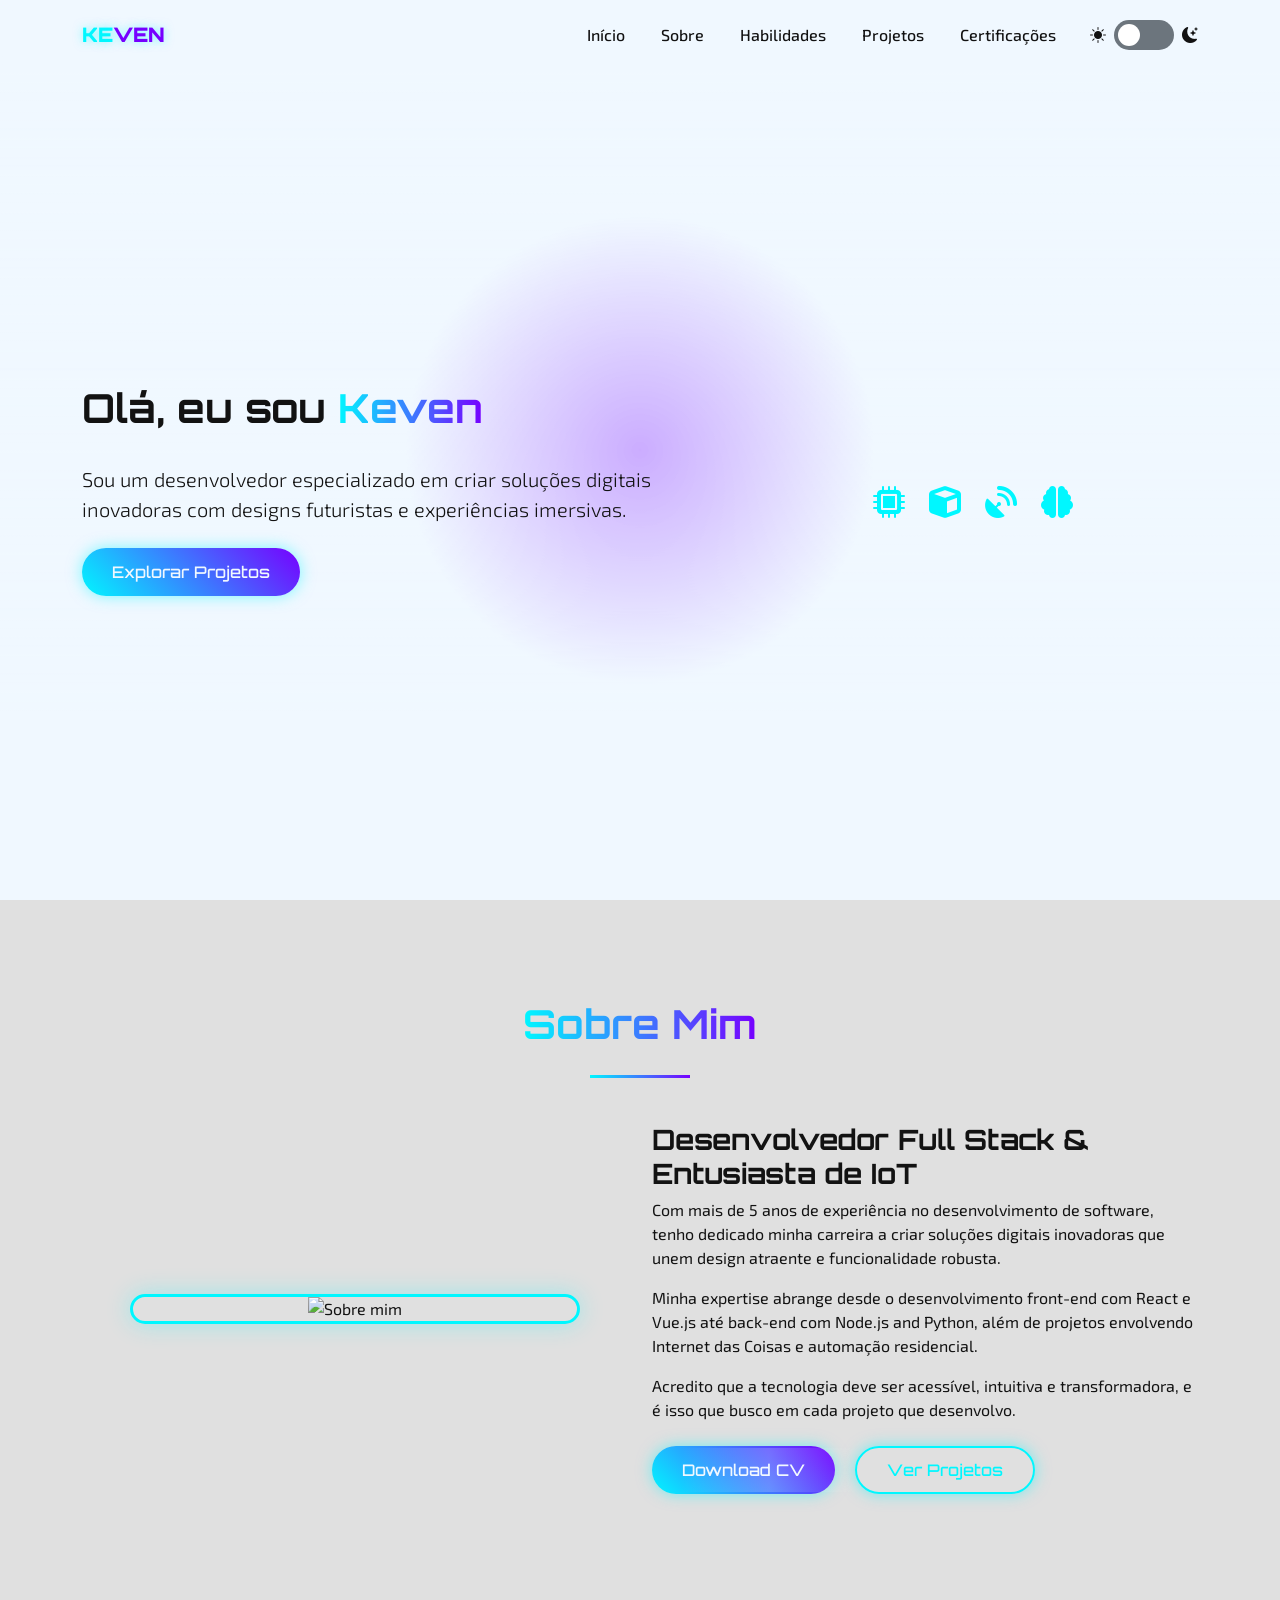
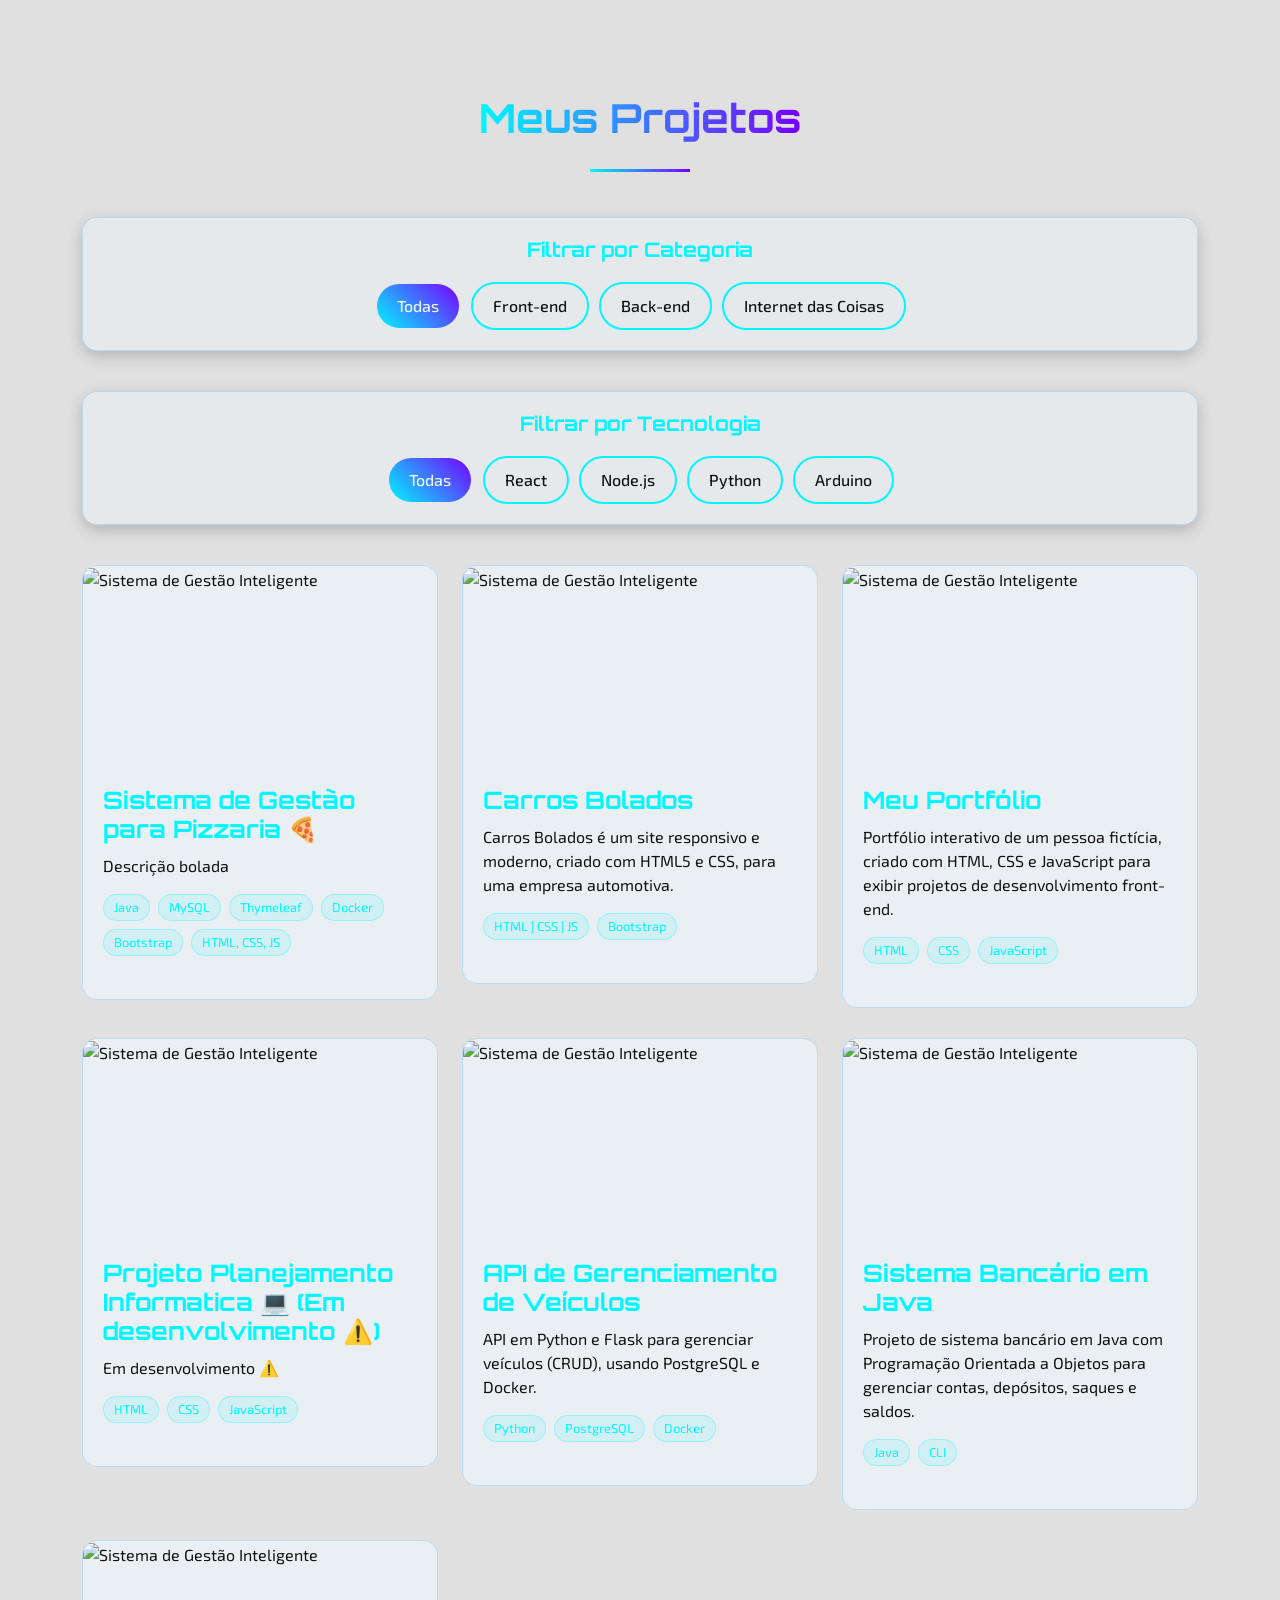
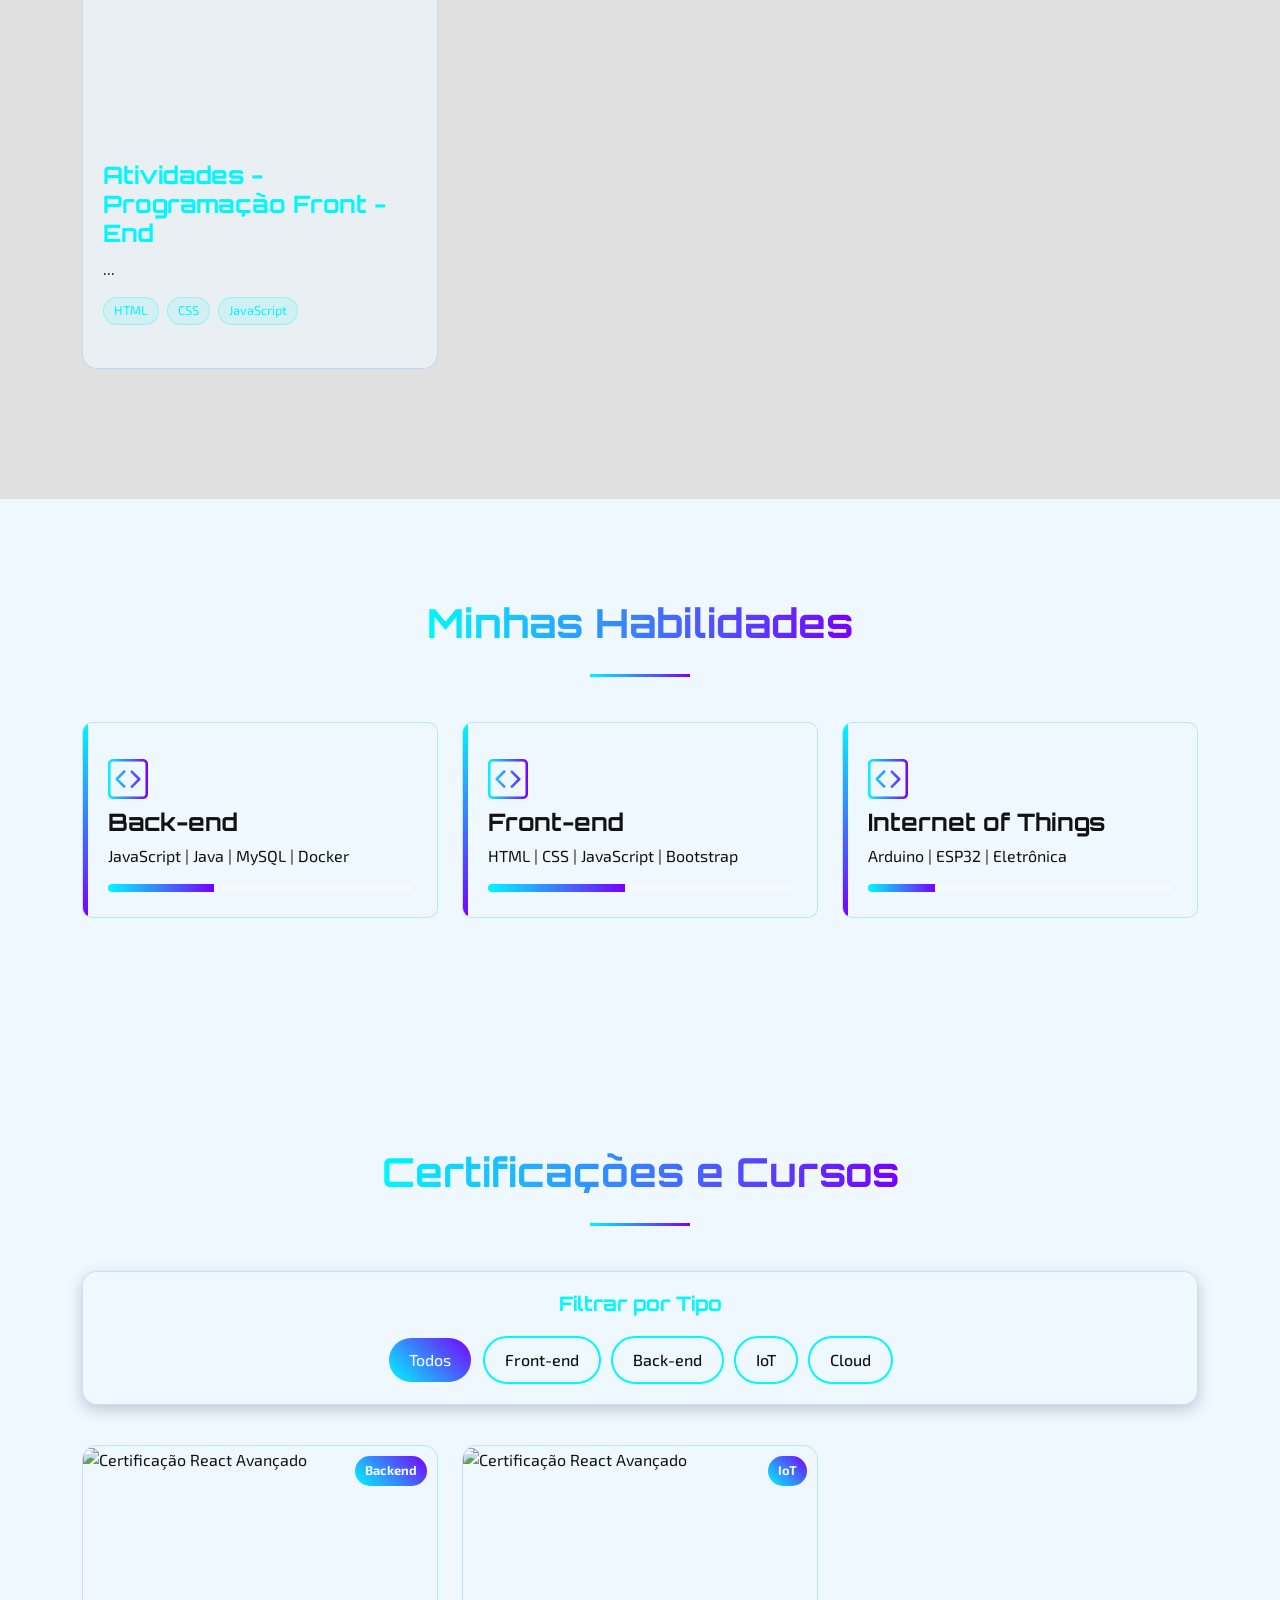
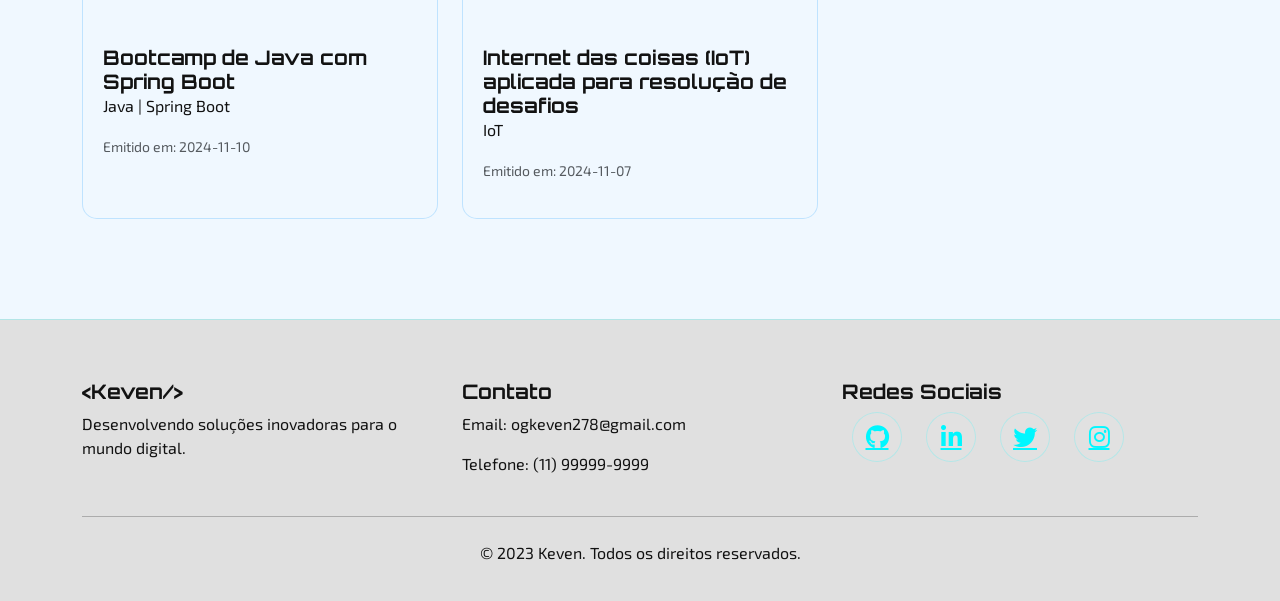
==== pages/index.html @ 788fa449 "feat: primeira versão do portfólio" ====
<!DOCTYPE html>
<html lang="pt-BR">

<head>
    <meta charset="UTF-8">
    <meta name="viewport" content="width=device-width, initial-scale=1.0">
    <title>PORTFÓLIO | Keven</title>
    <link href="https://cdn.jsdelivr.net/npm/bootstrap@5.3.0-alpha1/dist/css/bootstrap.min.css" rel="stylesheet">
    <link rel="stylesheet" href="https://cdn.jsdelivr.net/npm/bootstrap-icons@1.10.0/font/bootstrap-icons.css">
    <link rel="stylesheet" href="https://cdnjs.cloudflare.com/ajax/libs/font-awesome/6.0.0/css/all.min.css">
    <link
        href="https://fonts.googleapis.com/css2?family=Orbitron:wght@400;500;700;900&family=Exo+2:wght@300;400;500;600&display=swap"
        rel="stylesheet">

    <link rel="stylesheet" href="../assets/css/style.css">
</head>

<body data-theme="dark">
    <nav class="navbar navbar-expand-lg navbar-dark fixed-top">
        <div class="container">
            <a class="navbar-brand" href="#">KE<span style="color: var(--secondary)">VEN</span></a>
            <button class="navbar-toggler" type="button" data-bs-toggle="collapse" data-bs-target="#navbarNav"
                aria-controls="navbarNav" aria-expanded="false" aria-label="Toggle navigation">
                <span class="navbar-toggler-icon"></span>
            </button>
            <div class="collapse navbar-collapse" id="navbarNav">
                <ul class="navbar-nav ms-auto">
                    <li class="nav-item">
                        <a class="nav-link" href="#home">Início</a>
                    </li>
                    <li class="nav-item">
                        <a class="nav-link" href="#about">Sobre</a>
                    </li>
                    <li class="nav-item">
                        <a class="nav-link" href="#skills">Habilidades</a>
                    </li>
                    <li class="nav-item">
                        <a class="nav-link" href="#projects">Projetos</a>
                    </li>
                    <li class="nav-item">
                        <a class="nav-link" href="#certifications">Certificações</a>
                    </li>
                </ul>
                <div class="ms-lg-3 mt-3 mt-lg-0 d-flex align-items-center">
                    <span class="me-2"><i class="bi bi-sun-fill"></i></span>
                    <label class="theme-switch">
                        <input type="checkbox" id="theme-toggle">
                        <span class="slider"></span>
                    </label>
                    <span class="ms-2"><i class="bi bi-moon-stars-fill"></i></span>
                </div>
            </div>
        </div>
    </nav>

    <section id="home" class="hero">
        <div class="hero-bg"></div>
        <div id="particles-js"></div>
        <div class="container hero-content">
            <div class="row align-items-center">
                <div class="col-lg-7">
                    <h1 class="fw-bold mb-3">
                        Olá, eu sou
                        <span style="
    background: linear-gradient(to right, var(--primary), var(--secondary));
    -webkit-background-clip: text; /* Chrome, Safari */
    -webkit-text-fill-color: transparent; /* Chrome, Safari */
    background-clip: text; /* padrão, compatibilidade futura */
    color: transparent; /* fallback para outros navegadores */
  ">
                            Keven
                        </span>
                    </h1>

                    </h1>
                    <h2 class="hero-subtitle">
                        <span id="typed"></span>
                    </h2>
                    <p class="lead mb-4">Sou um desenvolvedor especializado em criar soluções digitais inovadoras com
                        designs futuristas e experiências imersivas.</p>
                    <button class="hero-btn">Explorar Projetos</button>
                </div>
                <div class="col-lg-5 d-none d-lg-block">

                    <div class="d-flex justify-content-center gap-4 mt-4 img-fluid float-animation"
                        style="color: var(--primary);">
                        <i class="fas fa-microchip fa-2x"></i>
                        <i class="fas fa-cube fa-2x"></i>
                        <i class="fas fa-satellite-dish fa-2x"></i>
                        <i class="fas fa-brain fa-2x"></i>
                    </div>
                </div>
            </div>
        </div>
    </section>

    <section id="about" class="about">
        <div class="container">
            <div class="section-title">
                <h2>Sobre Mim</h2>
            </div>
            <div class="row align-items-center">
                <div class="col-lg-6">
                    <div class="about-img">
                        <img src="../assets/img/photo.png"
                            alt="Sobre mim" class="img-fluid"> 
                    </div>
                </div>
                <div class="col-lg-6">
                    <div class="about-content">
                        <h3>Desenvolvedor Full Stack & Entusiasta de IoT</h3>
                        <p>Com mais de 5 anos de experiência no desenvolvimento de software, tenho dedicado minha
                            carreira a criar soluções digitais inovadoras que unem design atraente e funcionalidade
                            robusta.</p>
                        <p>Minha expertise abrange desde o desenvolvimento front-end com React e Vue.js até back-end com
                            Node.js and Python, além de projetos envolvendo Internet das Coisas e automação residencial.
                        </p>
                        <p>Acredito que a tecnologia deve ser acessível, intuitiva e transformadora, e é isso que busco
                            em cada projeto que desenvolvo.</p>
                        <div class="mt-4">
                            <button class="hero-btn me-3">Download CV</button>
                            <a href="#projects" class="hero-btn"
                                style="background: transparent; border: 2px solid var(--primary); color: var(--primary); text-decoration: none;">Ver
                                Projetos</a>
                        </div>
                    </div>
                </div>
            </div>
        </div>
    </section>

    <section id="projects" class="projects">
        <div class="container">
            <div class="section-title">
                <h2>Meus Projetos</h2>
            </div>

            <div class="filter-container">
                <h5 class="filter-title">Filtrar por Categoria</h5>
                <div class="filter-buttons">
                    <button class="filter-btn active" data-filter="all">Todas</button>
                    <button class="filter-btn" data-filter="frontend">Front-end</button>
                    <button class="filter-btn" data-filter="backend">Back-end</button>
                    <button class="filter-btn" data-filter="iot">Internet das Coisas</button>
                </div>
            </div>

            <div class="filter-container">
                <h5 class="filter-title">Filtrar por Tecnologia</h5>
                <div class="filter-buttons">
                    <button class="filter-btn active" data-tech="all">Todas</button>
                    <button class="filter-btn" data-tech="react">React</button>
                    <button class="filter-btn" data-tech="node">Node.js</button>
                    <button class="filter-btn" data-tech="python">Python</button>
                    <button class="filter-btn" data-tech="arduino">Arduino</button>
                </div>
            </div>

            <div class="row projects-container" id="container-projects">
            </div>
        </div>
    </section>

    <section id="skills" class="skills">
        <div class="container">
            <div class="section-title">
                <h2>Minhas Habilidades</h2>
            </div>
            <div class="row" id="container-skills">
                <!-- HABILIDADES AQUI    -->
            </div>
        </div>
    </section>

    <section id="certifications" class="certifications">
        <div class="container">
            <div class="section-title">
                <h2>Certificações e Cursos</h2>
            </div>

            <div class="filter-container">
                <h5 class="filter-title">Filtrar por Tipo</h5>
                <div class="filter-buttons">
                    <button class="filter-btn active" data-cert-filter="all">Todos</button>
                    <button class="filter-btn" data-cert-filter="frontend">Front-end</button>
                    <button class="filter-btn" data-cert-filter="backend">Back-end</button>
                    <button class="filter-btn" data-cert-filter="iot">IoT</button>
                    <button class="filter-btn" data-cert-filter="cloud">Cloud</button>
                </div>
            </div>

            <div class="row g-4 certifications-container" id="container-cursos">
                <!-- <div class="col-md-6 col-lg-4 certification-item" data-cert-type="frontend">
                    <div class="certification-card">
                        <div class="cert-badge">Front-end</div>
                        <div class="certification-img">
                            <img src="https://images.unsplash.com/photo-1581094794329-c8112a89af12?ixlib=rb-4.0.3&auto=format&fit=crop&w=800&q=80"
                                alt="Certificação React Avançado">
                        </div>
                        <div class="card-body">
                            <h5 class="card-title">React Avançado</h5>
                            <p class="card-text">Certificação em React com foco em componentes avançados, hooks e
                                gerenciamento de estado.</p>
                            <p class="text-muted"><small>Emitido em: Jan 2023</small></p>
                        </div>
                    </div>
                </div> -->

            </div>
        </div>
    </section>

    <footer class="footer">
        <div class="container">
            <div class="row">
                <div class="col-lg-4 mb-4 mb-lg-0">
                    <h5>&lt;Keven/&gt;</h5>
                    <p>Desenvolvendo soluções inovadoras para o mundo digital.</p>
                </div>
                <div class="col-lg-4 mb-4 mb-lg-0">
                    <h5>Contato</h5>
                    <p>Email: ogkeven278@gmail.com</p>
                    <p>Telefone: (11) 99999-9999</p>
                </div>
                <div class="col-lg-4">
                    <h5>Redes Sociais</h5>
                    <div class="social-links">
                        <a href="https://github.com/Keven-Costa" class="social-icon"><i class="fab fa-github"></i></a>
                        <a href="https://linkedin.com/in/keven-dos-santos-costa/" class="social-icon"><i
                                class="fab fa-linkedin-in"></i></a>
                        <a href="#" class="social-icon"><i class="fab fa-twitter"></i></a>
                        <a href="#" class="social-icon"><i class="fab fa-instagram"></i></a>
                    </div>
                </div>
            </div>
            <hr class="my-4">
            <div class="text-center">
                <p>&copy; 2023 Keven. Todos os direitos reservados.</p>
            </div>
        </div>
    </footer>

    <a href="#" class="back-to-top"><i class="fas fa-arrow-up"></i></a>

    <script src="https://cdn.jsdelivr.net/npm/bootstrap@5.3.0-alpha1/dist/js/bootstrap.bundle.min.js"></script>
    <script src="https://cdn.jsdelivr.net/particles.js/2.0.0/particles.min.js"></script>
    <script src="https://cdn.jsdelivr.net/npm/typed.js@2.0.12"></script>
    <script src="../assets/js/script.js"></script>
</body>

</html>
---- assets/css/style.css ----
:root {
    --primary: #00f7ff;
    --secondary: #7700ff;
    --dark: #0a0a18;
    --darker: #050510;
    --light: #f0f8ff;
    --gray: #6c757d;
}

[data-theme="light"] {
    --bg-primary: #f0f8ff;
    --bg-secondary: #ffffff;
    --text-primary: #121212;
    --text-secondary: #2d2d2d;
    --card-bg: #ffffff;
    --border-color: #e0e0e0;
    --dark: #e0e0e0;
    --darker: #f0f8ff;
    --light: #121212;
}

[data-theme="dark"] {
    --bg-primary: #0a0a14;
    --bg-secondary: #12121d;
    --text-primary: #f0f8ff;
    --text-secondary: #c0c0c0;
    --card-bg: #1a1a2e;
    --border-color: #2d2d2d;
    --dark: #0a0a18;
    --darker: #050510;
    --light: #f0f8ff;
}

body {
    font-family: 'Exo 2', sans-serif;
    background-color: var(--darker);
    color: var(--light);
    overflow-x: hidden;
    transition: background-color 0.3s ease, color 0.3s ease;
}

h1,
h2,
h3,
h4,
h5,
h6 {
    font-family: 'Orbitron', sans-serif;
    font-weight: 700;
    color: var(--light);
}

p,
li,
span,
.form-control {
    color: var(--light);
}

/* Navbar */
.navbar {
    background-color: rgba(5, 5, 16, 0.8);
    backdrop-filter: blur(10px);
    padding: 15px 0;
    transition: all 0.3s ease;
}

[data-theme="light"] .navbar {
    background-color: rgba(240, 248, 255, 0.9);
}

.navbar-brand {
    font-family: 'Orbitron', sans-serif;
    font-weight: 900;
    color: var(--primary);
    text-shadow: 0 0 10px rgba(0, 247, 255, 0.5);
}

.nav-link {
    color: var(--light);
    margin: 0 10px;
    position: relative;
    font-weight: 500;
}

.nav-link::after {
    content: '';
    position: absolute;
    width: 0;
    height: 2px;
    bottom: -5px;
    left: 0;
    background-color: var(--primary);
    transition: width 0.3s ease;
}

.nav-link:hover {
    color: var(--primary);
}

.nav-link:hover::after {
    width: 100%;
}

/* Hero Section */
.hero {
    min-height: 100vh;
    display: flex;
    align-items: center;
    position: relative;
    overflow: hidden;
    padding-top: 80px;
}

.hero-bg {
    position: absolute;
    top: 0;
    left: 0;
    width: 100%;
    height: 100%;
    background: radial-gradient(circle at 50% 50%, var(--secondary), transparent 30%),
        linear-gradient(to bottom, transparent 0%, var(--darker) 80%);
    opacity: 0.3;
    z-index: -1;
}

.hero-content {
    z-index: 1;
}

.hero-title {
    font-size: 4rem;
    margin-bottom: 1rem;
    background: linear-gradient(to right, var(--primary), var(--secondary));
    -webkit-background-clip: text;
    background-clip: text;
    color: transparent;
    text-shadow: 0 0 15px rgba(0, 247, 255, 0.5);
}

.hero-subtitle {
    font-size: 1.5rem;
    margin-bottom: 2rem;
    color: var(--light);
}

/* Ajustar o cursor para acompanhar o texto */
.typed-cursor {
    font-size: 30px;
    /* fica do mesmo tamanho do .hero-subtitle */
    color: var(--primary);
    display: inline-block;
    animation: blink 0.7s infinite;
    vertical-align: bottom;
    /* garante alinhamento */
}

@keyframes blink {

    0%,
    100% {
        opacity: 1;
    }

    50% {
        opacity: 0;
    }
}


.hero-btn {
    background: linear-gradient(45deg, var(--primary), var(--secondary));
    border: none;
    padding: 12px 30px;
    border-radius: 30px;
    font-family: 'Orbitron', sans-serif;
    font-weight: 500;
    color: var(--darker);
    box-shadow: 0 0 15px rgba(0, 247, 255, 0.5);
    transition: all 0.3s ease;
    position: relative;
    overflow: hidden;
    z-index: 1;
}

.hero-btn::before {
    content: '';
    position: absolute;
    top: 0;
    left: -100%;
    width: 100%;
    height: 100%;
    background: linear-gradient(90deg, transparent, rgba(255, 255, 255, 0.2), transparent);
    transition: all 0.6s ease;
    z-index: -1;
}

.hero-btn:hover {
    transform: translateY(-3px);
    box-shadow: 0 0 25px rgba(0, 247, 255, 0.7);
    color: var(--darker);
}

.hero-btn:hover::before {
    left: 100%;
}

/* Particles */
#particles-js {
    position: absolute;
    width: 100%;
    height: 100%;
    z-index: -1;
}

/* Section Titles */
.section-title {
    position: relative;
    margin-bottom: 60px;
    text-align: center;
}

.section-title h2 {
    font-size: 2.5rem;
    display: inline-block;
    background: linear-gradient(to right, var(--primary), var(--secondary));
    -webkit-background-clip: text;
    background-clip: text;
    color: transparent;
    margin-bottom: 15px;
}

.section-title::after {
    content: '';
    position: absolute;
    width: 100px;
    height: 3px;
    background: linear-gradient(to right, var(--primary), var(--secondary));
    bottom: -15px;
    left: 50%;
    transform: translateX(-50%);
}

/* About Section */
.about {
    padding: 100px 0;
    background-color: var(--dark);
    position: relative;
}

.about-content {
    position: relative;
    z-index: 1;
}
.col-lg-6{
        display: flex;
    justify-content: center; /* Centraliza horizontalmente */
    align-items: center; /* Centraliza verticalmente */
}

.about-img {
    position: relative;
    border: 3px solid var(--primary);
    border-radius: 15px;
    width: 450px;
    overflow: hidden;
    box-shadow: 0 0 25px rgba(0, 247, 255, 0.3);
    transition: all 0.5s ease;

    display: flex;
    justify-content: center; /* Centraliza horizontalmente */
    align-items: center; /* Centraliza verticalmente */
}

.about-img:hover {
    transform: translateY(-10px);
    box-shadow: 0 0 35px rgba(0, 247, 255, 0.5);
}

.about-img::before {
    content: '';
    position: absolute;
    top: -10px;
    left: -10px;
    right: -10px;
    bottom: -10px;
    border: 2px solid var(--primary);
    border-radius: 20px;
    opacity: 0;
    animation: pulse 2s infinite;
    z-index: -1;
}

@keyframes pulse {
    0% {
        opacity: 0;
        transform: scale(1);
    }

    50% {
        opacity: 0.5;
    }

    100% {
        opacity: 0;
        transform: scale(1.1);
    }
}

/* Skills Section */
.skills {
    padding: 100px 0;
    background-color: var(--darker);
}

.skill-item {
    background: rgba(5, 5, 16, 0.6);
    border: 1px solid rgba(0, 247, 255, 0.2);
    border-radius: 10px;
    padding: 25px;
    margin-bottom: 30px;
    transition: all 0.3s ease;
    position: relative;
    overflow: hidden;
    z-index: 1;
}

[data-theme="light"] .skill-item {
    background: rgba(240, 248, 255, 0.6);
    border: 1px solid rgba(0, 147, 255, 0.2);
}

.skill-item::before {
    content: '';
    position: absolute;
    top: 0;
    left: 0;
    width: 5px;
    height: 100%;
    background: linear-gradient(to bottom, var(--primary), var(--secondary));
    transition: all 0.3s ease;
    z-index: -1;
}

.skill-item:hover {
    transform: translateY(-5px);
    box-shadow: 0 0 20px rgba(0, 247, 255, 0.2);
}

.skill-item:hover::before {
    width: 100%;
    opacity: 0.1;
}

.skill-icon {
    font-size: 2.5rem;
    margin-bottom: 15px;
    background: linear-gradient(to right, var(--primary), var(--secondary));
    -webkit-background-clip: text;
    background-clip: text;
    color: transparent;
}

.progress {
    height: 8px;
    background-color: rgba(255, 255, 255, 0.1);
    border-radius: 10px;
    overflow: hidden;
    margin-top: 15px;
}

.progress-bar {
    background: linear-gradient(to right, var(--primary), var(--secondary));
    transition: width 1.5s ease-in-out;
}

/* Projects Section */
.projects {
    padding: 100px 0;
    background-color: var(--dark);
}

.project-card {
    background: rgba(5, 5, 16, 0.6);
    border: 1px solid rgba(0, 247, 255, 0.2);
    border-radius: 15px;
    overflow: hidden;
    margin-bottom: 30px;
    transition: all 0.4s ease;
    position: relative;
}

[data-theme="light"] .project-card {
    background: rgba(240, 248, 255, 0.6);
    border: 1px solid rgba(0, 147, 255, 0.2);
}

.project-card:hover {
    transform: translateY(-10px);
    box-shadow: 0 0 25px rgba(0, 247, 255, 0.3);
    border-color: var(--primary);
}

.project-img {
    position: relative;
    overflow: hidden;
    height: 200px;
}

.project-img img {
    width: 100%;
    height: 100%;
    object-fit: cover;
    transition: all 0.5s ease;
}

.project-card:hover .project-img img {
    transform: scale(1.1);
}

.project-overlay {
    position: absolute;
    top: 0;
    left: 0;
    width: 100%;
    height: 100%;
    background: linear-gradient(to bottom, rgba(0, 247, 255, 0.2), rgba(119, 0, 255, 0.7));
    display: flex;
    align-items: center;
    justify-content: center;
    opacity: 0;
    transition: all 0.3s ease;
}

.project-card:hover .project-overlay {
    opacity: 1;
}

.project-content {
    padding: 20px;
}

.project-title {
    font-size: 1.5rem;
    margin-bottom: 10px;
    color: var(--primary);
}

.project-tech {
    display: flex;
    flex-wrap: wrap;
    margin-bottom: 15px;
}

.tech-tag {
    background: rgba(0, 247, 255, 0.1);
    color: var(--primary);
    padding: 3px 10px;
    border-radius: 15px;
    font-size: 0.8rem;
    margin-right: 8px;
    margin-bottom: 8px;
    border: 1px solid rgba(0, 247, 255, 0.3);
}

/* Creative Filter Design */
.filter-container {
    position: relative;
    margin-bottom: 40px;
    padding: 20px;
    border-radius: 15px;
    background: rgba(5, 5, 16, 0.4);
    border: 1px solid rgba(0, 247, 255, 0.2);
    box-shadow: 0 5px 15px rgba(0, 0, 0, 0.2);
}

[data-theme="light"] .filter-container {
    background: rgba(240, 248, 255, 0.4);
    border: 1px solid rgba(0, 147, 255, 0.2);
}

.filter-title {
    text-align: center;
    margin-bottom: 20px;
    color: var(--primary);
    font-family: 'Orbitron', sans-serif;
}

.filter-buttons {
    display: flex;
    flex-wrap: wrap;
    justify-content: center;
    gap: 10px;
}

.filter-btn {
    position: relative;
    background: transparent;
    border: 2px solid var(--primary);
    color: var(--light);
    padding: 10px 20px;
    border-radius: 30px;
    transition: all 0.3s ease;
    cursor: pointer;
    overflow: hidden;
    z-index: 1;
    font-weight: 500;
}

.filter-btn::before {
    content: '';
    position: absolute;
    top: 0;
    left: -100%;
    width: 100%;
    height: 100%;
    background: linear-gradient(45deg, var(--primary), var(--secondary));
    transition: all 0.4s ease;
    z-index: -1;
}

.filter-btn:hover,
.filter-btn.active {
    color: var(--darker);
    border-color: transparent;
}

.filter-btn:hover::before,
.filter-btn.active::before {
    left: 0;
}

/* Certifications Section */
.certifications {
    padding: 100px 0;
    background-color: var(--darker);
}

.certification-card {
    background: rgba(5, 5, 16, 0.6);
    border: 1px solid rgba(0, 247, 255, 0.2);
    border-radius: 15px;
    overflow: hidden;
    transition: all 0.3s ease;
    height: 100%;
    position: relative;
}

[data-theme="light"] .certification-card {
    background: rgba(240, 248, 255, 0.6);
    border: 1px solid rgba(0, 147, 255, 0.2);
}

.certification-card:hover {
    transform: translateY(-5px);
    box-shadow: 0 0 20px rgba(0, 247, 255, 0.2);
}

.cert-badge {
    position: absolute;
    top: 10px;
    right: 10px;
    background: linear-gradient(45deg, var(--primary), var(--secondary));
    color: var(--darker);
    padding: 5px 10px;
    border-radius: 15px;
    font-size: 0.8rem;
    font-weight: bold;
    z-index: 2;
}

.certification-img {
    height: 180px;
    overflow: hidden;
}

.certification-img img {
    width: 100%;
    height: 100%;
    object-fit: cover;
    transition: transform 0.5s ease;
}

.certification-card:hover .certification-img img {
    transform: scale(1.1);
}

.card-body {
    padding: 20px;
}

/* Footer */
.footer {
    background-color: var(--dark);
    padding: 60px 0 20px;
    border-top: 1px solid rgba(0, 247, 255, 0.2);
}

.social-links {
    margin-bottom: 20px;
}

.social-icon {
    display: inline-flex;
    align-items: center;
    justify-content: center;
    width: 50px;
    height: 50px;
    border-radius: 50%;
    background: rgba(255, 255, 255, 0.05);
    color: var(--primary);
    font-size: 1.5rem;
    margin: 0 10px;
    transition: all 0.3s ease;
    border: 1px solid rgba(0, 247, 255, 0.2);
}

.social-icon:hover {
    background: linear-gradient(45deg, var(--primary), var(--secondary));
    color: var(--darker);
    transform: translateY(-5px);
    box-shadow: 0 0 15px rgba(0, 247, 255, 0.5);
}

/* Back to Top */
.back-to-top {
    position: fixed;
    bottom: 30px;
    right: 30px;
    width: 50px;
    height: 50px;
    border-radius: 50%;
    background: linear-gradient(45deg, var(--primary), var(--secondary));
    color: var(--darker);
    display: flex;
    align-items: center;
    justify-content: center;
    font-size: 1.5rem;
    box-shadow: 0 0 15px rgba(0, 247, 255, 0.5);
    opacity: 0;
    visibility: hidden;
    transition: all 0.3s ease;
    z-index: 1000;
    text-decoration: none;
}

.back-to-top.active {
    opacity: 1;
    visibility: visible;
}

.back-to-top:hover {
    transform: translateY(-5px);
}

/* Animations */
@keyframes float {
    0% {
        transform: translateY(0px);
    }

    50% {
        transform: translateY(-10px);
    }

    100% {
        transform: translateY(0px);
    }
}

.float-animation {
    animation: float 5s ease-in-out infinite;
}

/* Theme Switch */
.theme-switch {
    position: relative;
    display: inline-block;
    width: 60px;
    height: 30px;
}

.theme-switch input {
    opacity: 0;
    width: 0;
    height: 0;
}

.slider {
    position: absolute;
    cursor: pointer;
    top: 0;
    left: 0;
    right: 0;
    bottom: 0;
    background-color: var(--gray);
    transition: .4s;
    border-radius: 30px;
}

.slider:before {
    position: absolute;
    content: "";
    height: 22px;
    width: 22px;
    left: 4px;
    bottom: 4px;
    background-color: white;
    transition: .4s;
    border-radius: 50%;
}

input:checked+.slider {
    background: linear-gradient(45deg, var(--primary), var(--secondary))
}

input:checked+.slider:before {
    transform: translateX(30px);
}

/* Responsive */
@media (max-width: 992px) {
    .hero-title {
        font-size: 3rem;
    }

    .hero-subtitle {
        font-size: 1.2rem;
    }
}

@media (max-width: 768px) {
    .hero-title {
        font-size: 2.5rem;
    }

    .section-title h2 {
        font-size: 2rem;
    }

    .filter-buttons {
        flex-direction: column;
        align-items: center;
    }

    .filter-btn {
        width: 80%;
        margin-bottom: 10px;
    }
}

@media (max-width: 576px) {
    .hero-title {
        font-size: 2rem;
    }

    .hero-subtitle {
        font-size: 1rem;
    }

    .section-title h2 {
        font-size: 1.8rem;
    }
}

#emoji {
    font-size: 100px;
    
}
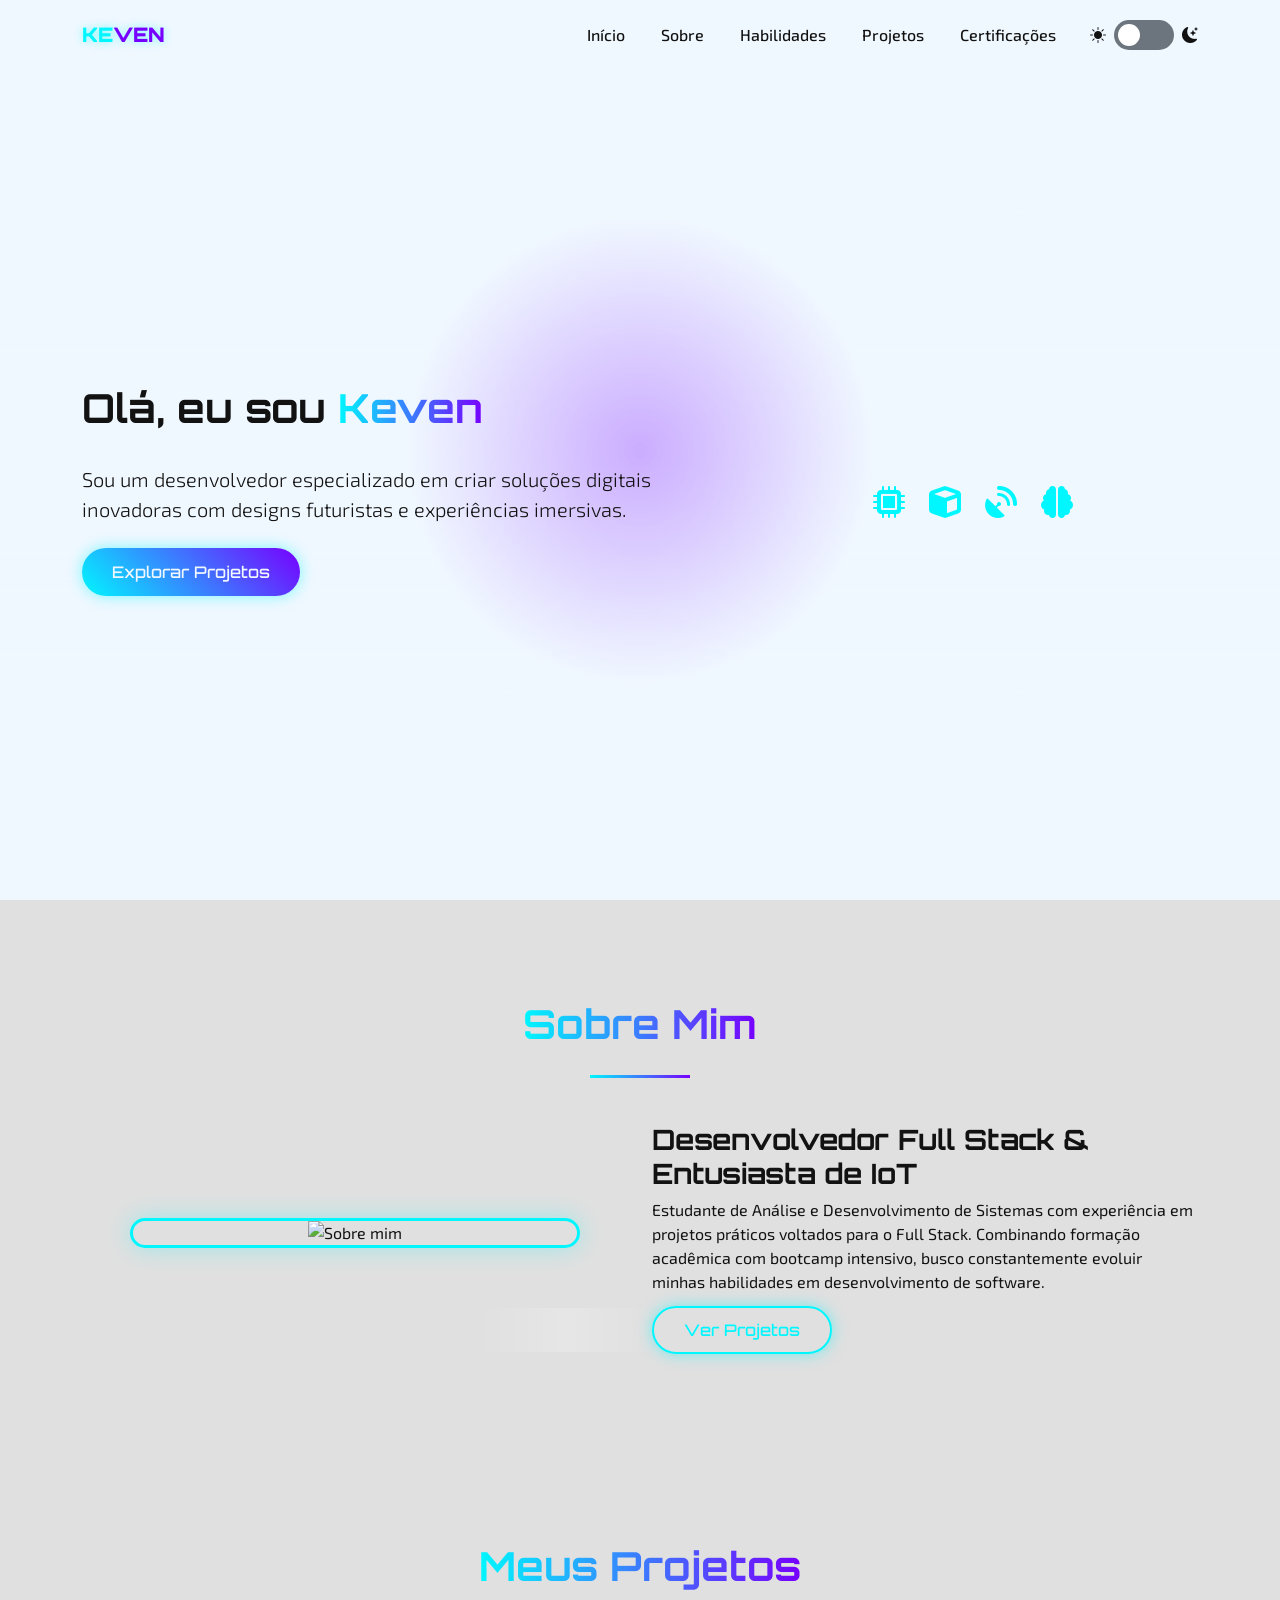
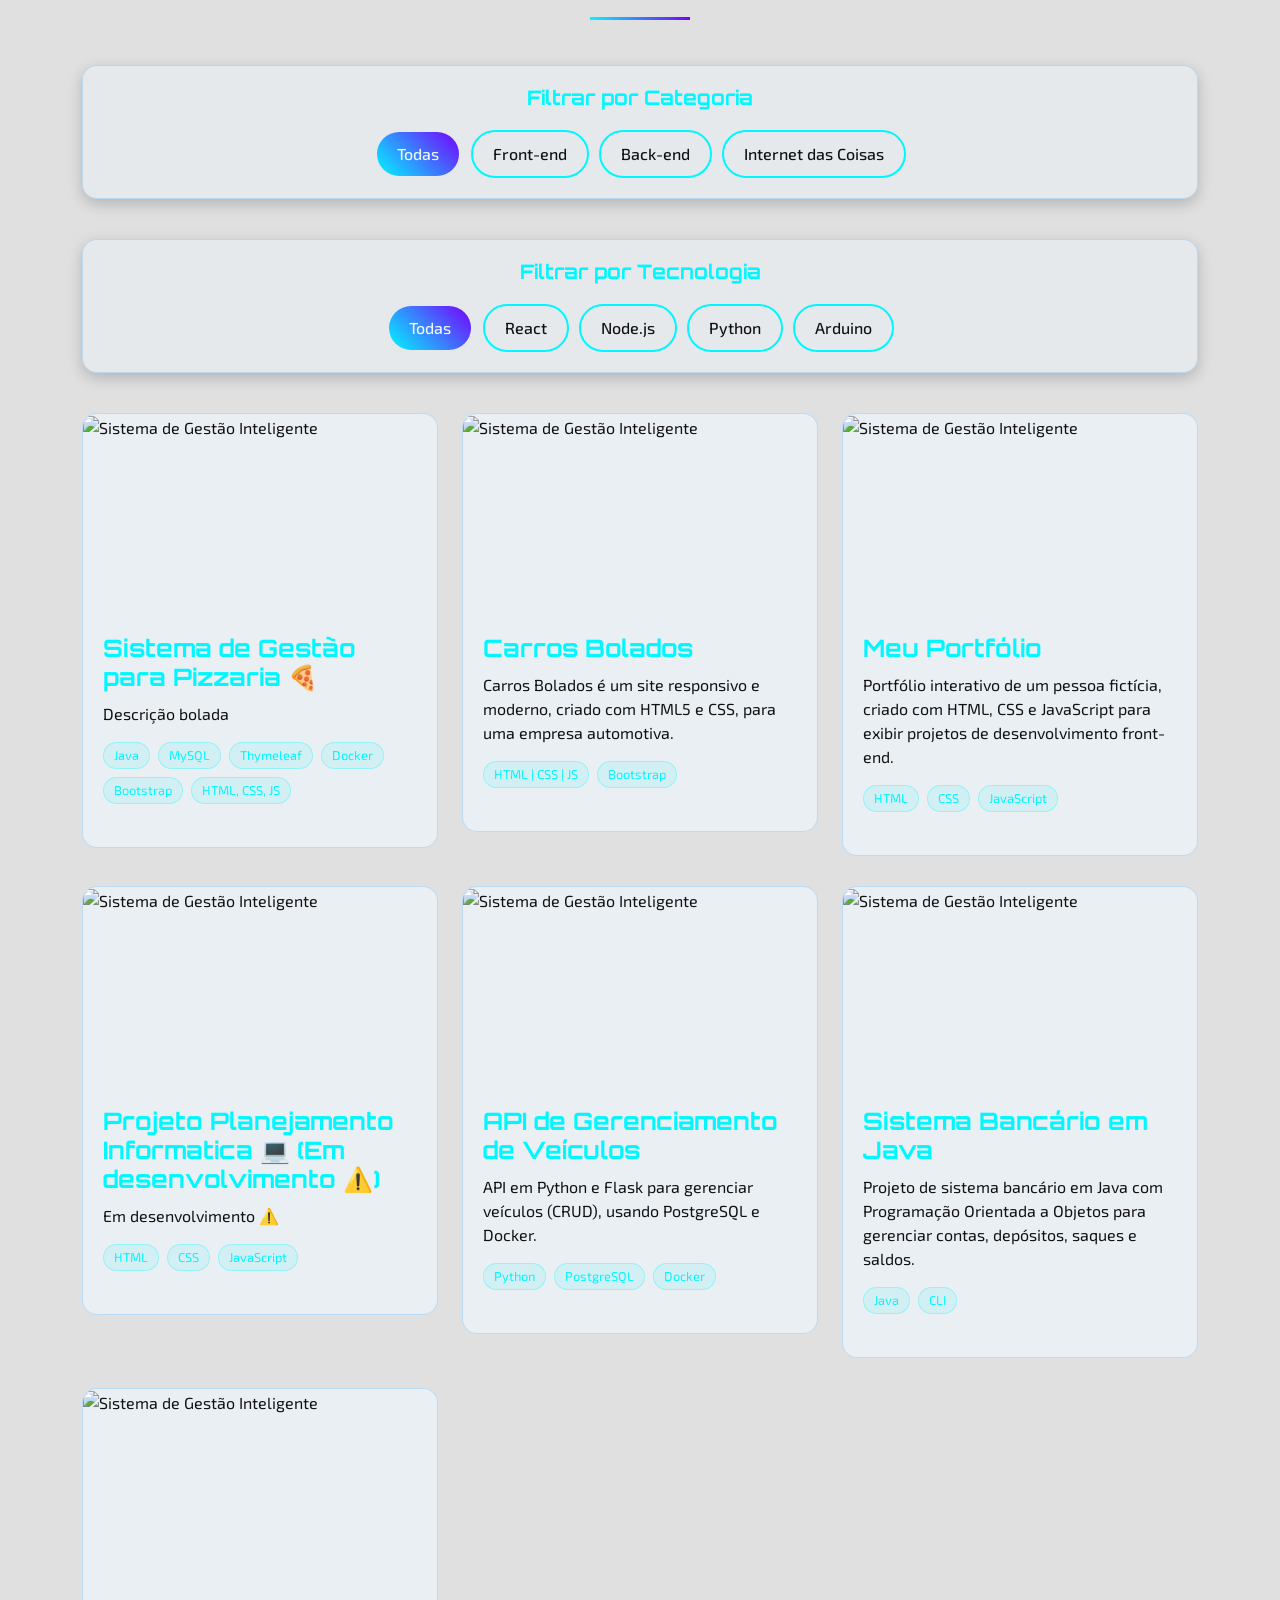
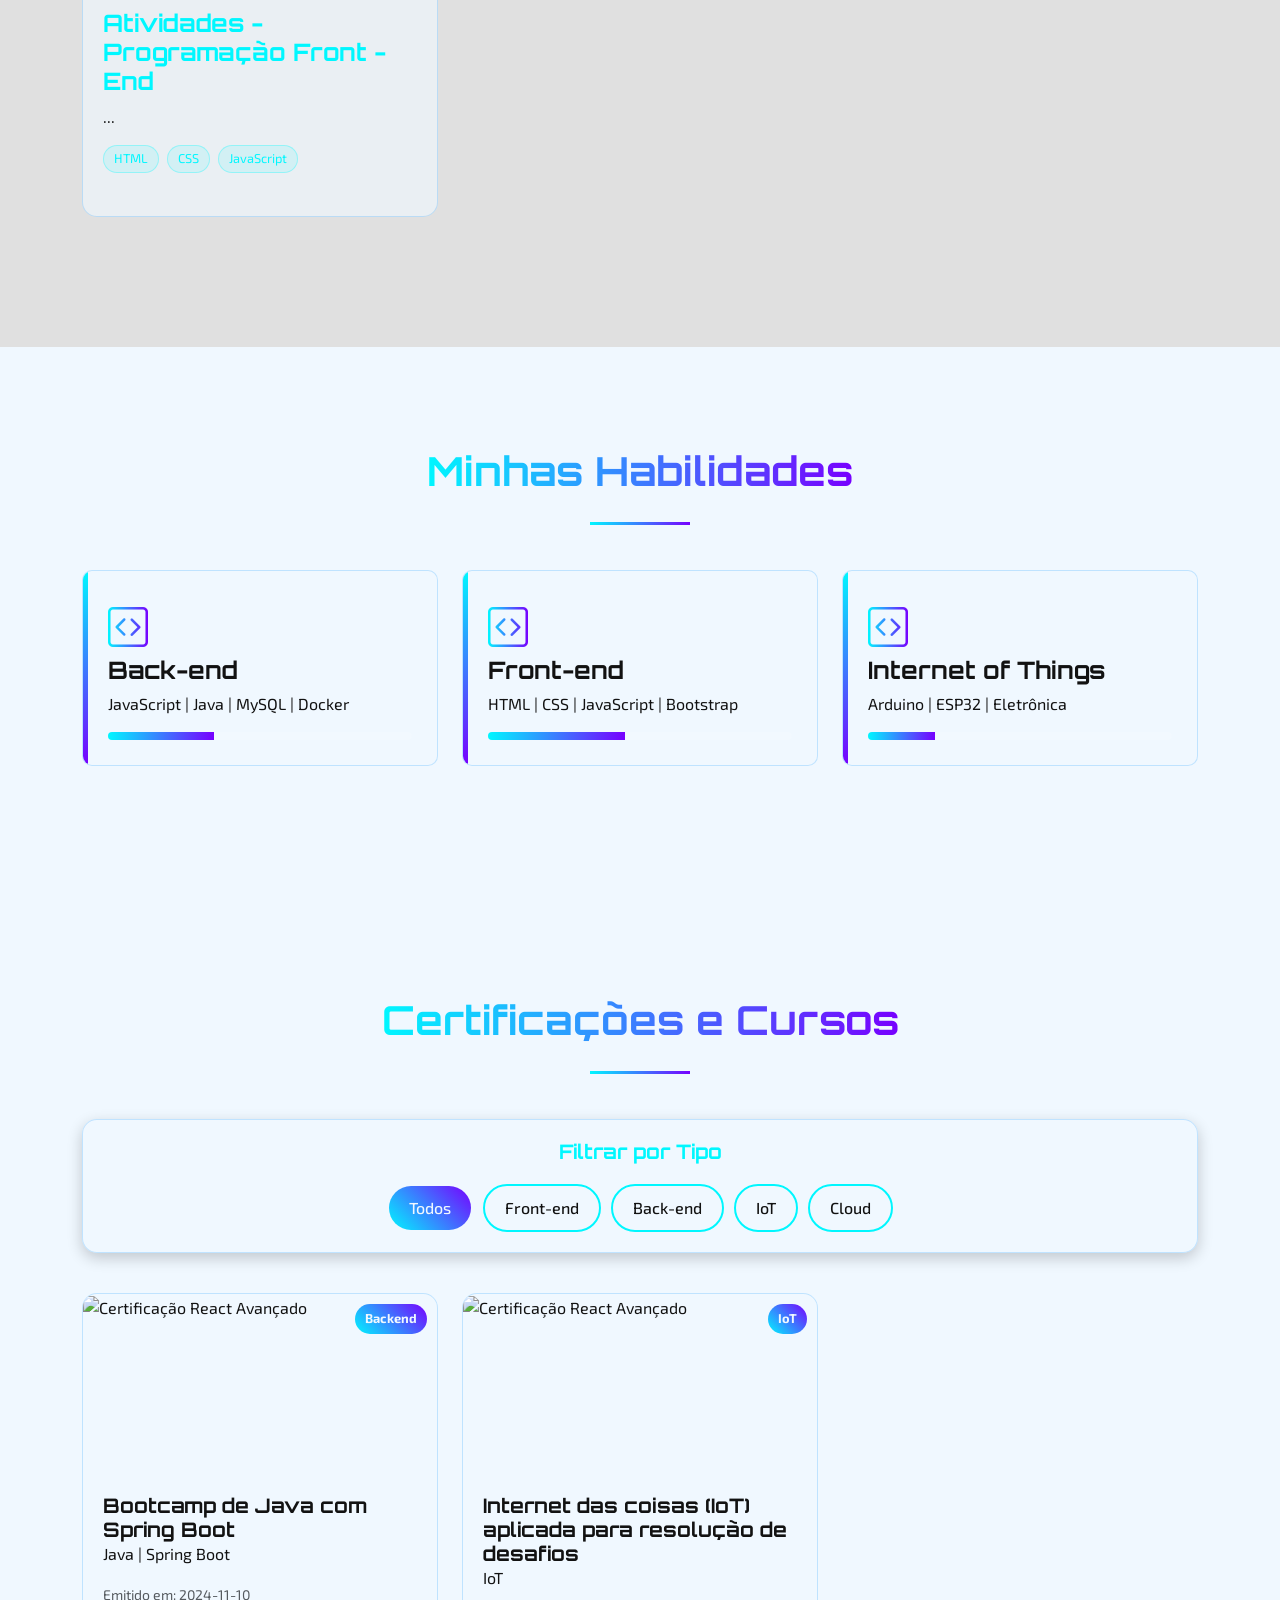
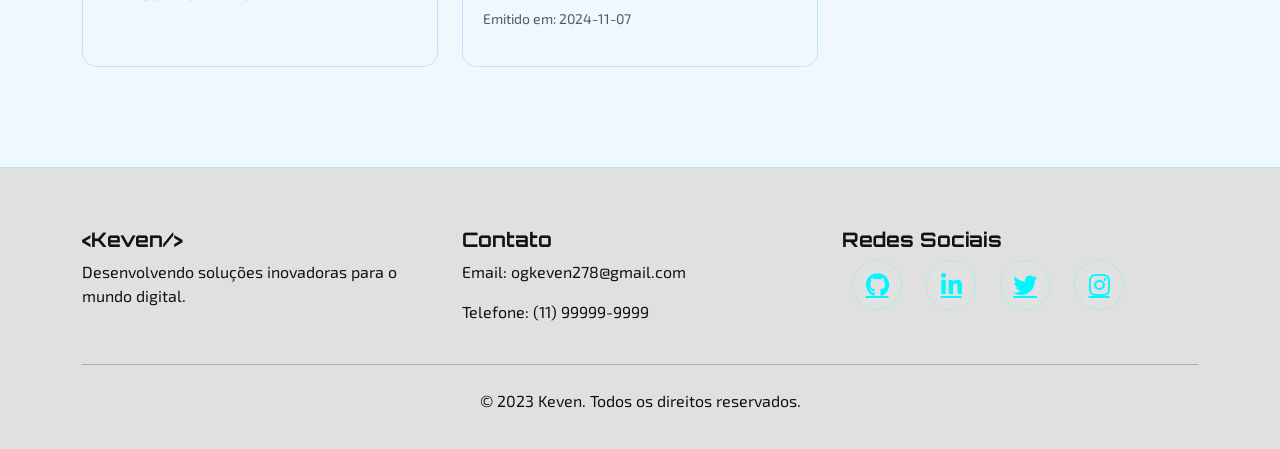
==== commit 697d91eb: "fix: correções de texto na página sobre - texto sobre mim ajustado - texto sobre as habilidades ajus" ====
--- a/pages/index.html
+++ b/pages/index.html
@@ -109,16 +109,12 @@
                 <div class="col-lg-6">
                     <div class="about-content">
                         <h3>Desenvolvedor Full Stack & Entusiasta de IoT</h3>
-                        <p>Com mais de 5 anos de experiência no desenvolvimento de software, tenho dedicado minha
-                            carreira a criar soluções digitais inovadoras que unem design atraente e funcionalidade
-                            robusta.</p>
-                        <p>Minha expertise abrange desde o desenvolvimento front-end com React e Vue.js até back-end com
-                            Node.js and Python, além de projetos envolvendo Internet das Coisas e automação residencial.
-                        </p>
-                        <p>Acredito que a tecnologia deve ser acessível, intuitiva e transformadora, e é isso que busco
-                            em cada projeto que desenvolvo.</p>
+                        <p>Estudante de Análise e Desenvolvimento de Sistemas com experiência em projetos 
+                            práticos voltados para o Full Stack. Combinando formação acadêmica com bootcamp 
+                            intensivo, busco constantemente evoluir minhas habilidades em desenvolvimento de software.</p>
+                        <p></p>
                         <div class="mt-4">
-                            <button class="hero-btn me-3">Download CV</button>
+                            <!-- <button class="hero-btn me-3">Download CV</button> -->
                             <a href="#projects" class="hero-btn"
                                 style="background: transparent; border: 2px solid var(--primary); color: var(--primary); text-decoration: none;">Ver
                                 Projetos</a>
